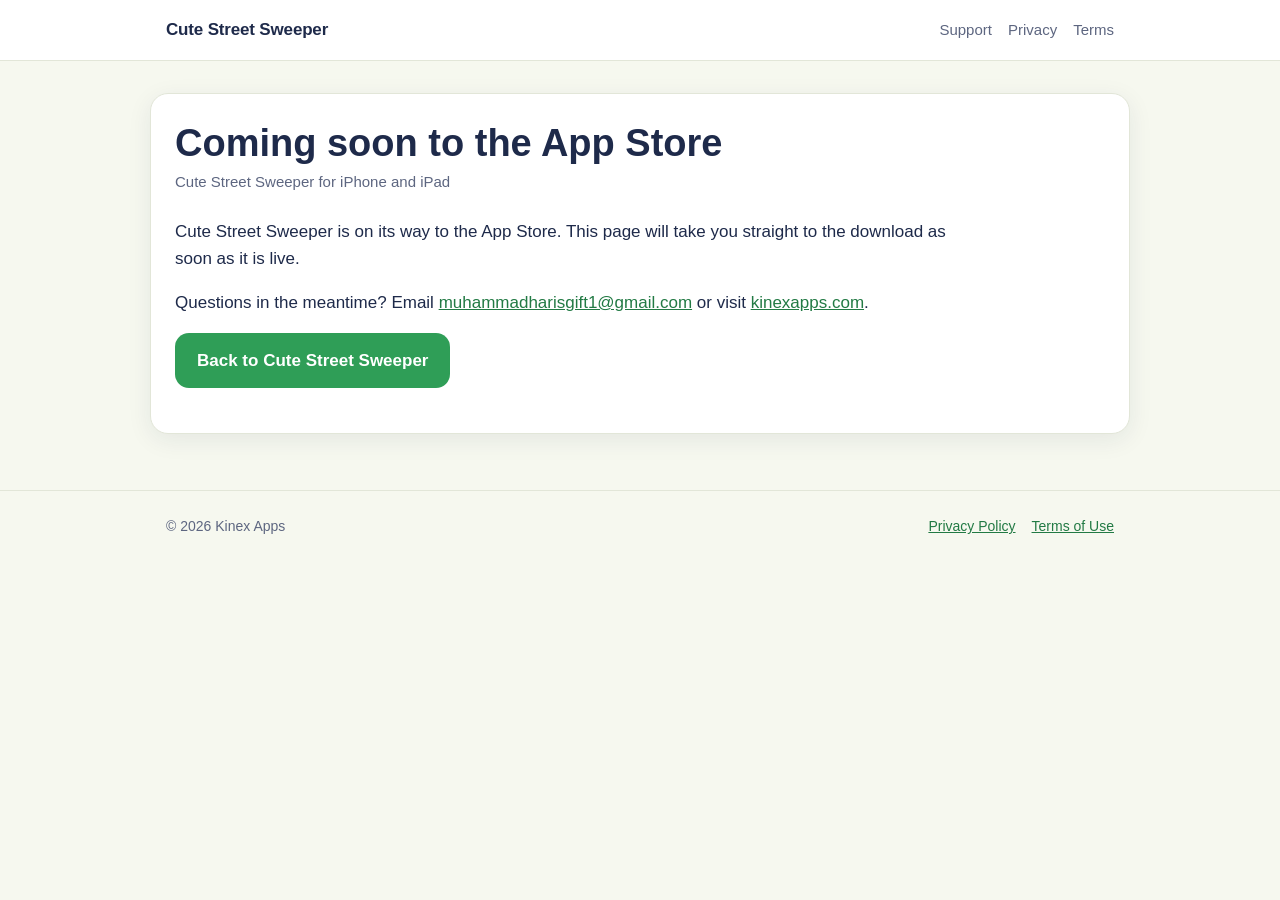
==== download/index.html @ dd7b42d6 "Add Cute Street Sweeper website: home with App Store QR code, privacy policy, terms of use, support " ====
<!doctype html>
<html lang="en">
<head>
  <meta charset="utf-8">
  <meta name="viewport" content="width=device-width, initial-scale=1">
  <title>Download Cute Street Sweeper</title>
  <meta name="description" content="Download Cute Street Sweeper on the App Store.">
  <link rel="stylesheet" href="../assets/style.css">
  <script>
    // The QR code always points here, so it never needs to change.
    // Once the app is live, paste its App Store link below (App Store Connect > App Information > Apple ID),
    // e.g. "https://apps.apple.com/app/id1234567890". Visitors are then sent straight to the store.
    var APP_STORE_URL = "";
    if (APP_STORE_URL) { window.location.replace(APP_STORE_URL); }
  </script>
</head>
<body>
  <header class="site">
    <div class="wrap">
      <a class="brand" href="../">Cute Street Sweeper</a>
      <nav class="top" aria-label="Main">
        <a href="../support/">Support</a>
        <a href="../privacy/">Privacy</a>
        <a href="../terms/">Terms</a>
      </nav>
    </div>
  </header>
  <main class="doc wrap">
    <div class="card">
      <h1>Coming soon to the App Store</h1>
      <p class="updated">Cute Street Sweeper for iPhone and iPad</p>
      <p>Cute Street Sweeper is on its way to the App Store. This page will take you straight to the download as soon as it is live.</p>
      <p>Questions in the meantime? Email <a href="mailto:muhammadharisgift1@gmail.com">muhammadharisgift1@gmail.com</a> or visit <a href="https://kinexapps.com/">kinexapps.com</a>.</p>
      <p><a class="cta" href="../">Back to Cute Street Sweeper</a></p>
    </div>
  </main>
  <footer class="site">
    <div class="wrap">
      <span>&copy; 2026 Kinex Apps</span>
      <nav aria-label="Legal"><a href="../privacy/">Privacy Policy</a><a href="../terms/">Terms of Use</a></nav>
    </div>
  </footer>
</body>
</html>
---- assets/style.css ----
:root {
  --bg: #f6f8ef;
  --surface: #ffffff;
  --ink: #1e2a4a;
  --muted: #5d6680;
  --line: #e2e6d8;
  --accent: #2f9e57;
  --accent-ink: #ffffff;
  --accent-soft: #e3f4e6;
  --link: #227a44;
  --radius: 18px;
  --shadow: 0 6px 24px rgba(30, 42, 74, 0.08);
  color-scheme: light;
}
@media (prefers-color-scheme: dark) {
  :root {
    --bg: #12161f;
    --surface: #1b2130;
    --ink: #eef1f7;
    --muted: #a7b0c4;
    --line: #2b3346;
    --accent: #4cc477;
    --accent-ink: #0d1a12;
    --accent-soft: #1f3a2a;
    --link: #74d69a;
    --shadow: 0 6px 24px rgba(0, 0, 0, 0.35);
    color-scheme: dark;
  }
}
* { box-sizing: border-box; }
html { -webkit-text-size-adjust: 100%; }
body {
  margin: 0;
  background: var(--bg);
  color: var(--ink);
  font: 17px/1.6 -apple-system, BlinkMacSystemFont, "SF Pro Text", "Segoe UI", Roboto, Helvetica, Arial, sans-serif;
}
a { color: var(--link); }
a:focus-visible, button:focus-visible { outline: 3px solid var(--accent); outline-offset: 2px; border-radius: 6px; }
.wrap { max-width: 980px; margin: 0 auto; padding: 0 16px; }
header.site {
  border-bottom: 1px solid var(--line);
  background: var(--surface);
}
header.site .wrap { display: flex; align-items: center; justify-content: space-between; gap: 12px; min-height: 60px; flex-wrap: wrap; }
.brand { font-weight: 800; text-decoration: none; color: var(--ink); letter-spacing: -0.01em; }
nav.top { display: flex; gap: 16px; flex-wrap: wrap; font-size: 15px; }
nav.top a { text-decoration: none; color: var(--muted); }
nav.top a:hover, nav.top a[aria-current="page"] { color: var(--ink); }

.hero { display: grid; grid-template-columns: 1.1fr 0.9fr; gap: 40px; align-items: center; padding: 48px 0 32px; }
.hero h1 { font-size: clamp(34px, 6vw, 52px); line-height: 1.1; margin: 0 0 14px; letter-spacing: -0.02em; }
.hero p.lead { font-size: 19px; color: var(--muted); margin: 0 0 24px; max-width: 34em; }
.hero img.shot { width: 100%; max-width: 380px; justify-self: center; border-radius: 28px; box-shadow: var(--shadow); border: 6px solid var(--surface); aspect-ratio: 4 / 5; object-fit: cover; }
.cta { display: inline-flex; align-items: center; gap: 10px; background: var(--accent); color: var(--accent-ink); text-decoration: none; font-weight: 700; padding: 14px 22px; border-radius: 14px; }
.cta:hover { filter: brightness(1.05); }

.card { background: var(--surface); border: 1px solid var(--line); border-radius: var(--radius); box-shadow: var(--shadow); padding: 24px; }
.grid3 { display: grid; grid-template-columns: repeat(3, 1fr); gap: 16px; margin: 8px 0 40px; }
.grid3 h3 { margin: 0 0 6px; font-size: 18px; }
.grid3 p { margin: 0; color: var(--muted); font-size: 15px; }

.download { display: grid; grid-template-columns: auto 1fr; gap: 28px; align-items: center; margin-bottom: 48px; }
.download img { width: 200px; height: 200px; border-radius: 12px; background: #fff; padding: 6px; }
.download h2 { margin: 0 0 8px; }
.download p { margin: 0 0 16px; color: var(--muted); }

main.doc { padding: 32px 0 56px; }
main.doc .card { padding: 28px 24px; }
main.doc h1 { font-size: clamp(28px, 5vw, 38px); line-height: 1.15; margin: 0 0 4px; }
main.doc .updated { color: var(--muted); margin: 0 0 24px; font-size: 15px; }
main.doc h2 { font-size: 21px; margin: 28px 0 8px; }
main.doc p, main.doc li { max-width: 46em; }
main.doc ul { padding-left: 22px; }
.note { background: var(--accent-soft); border-radius: 12px; padding: 14px 16px; }

footer.site { border-top: 1px solid var(--line); padding: 24px 0 40px; color: var(--muted); font-size: 14px; }
footer.site .wrap { display: flex; flex-wrap: wrap; gap: 8px 20px; justify-content: space-between; }
footer.site nav { display: flex; flex-wrap: wrap; gap: 8px 16px; }

@media (max-width: 760px) {
  .hero { grid-template-columns: 1fr; gap: 28px; padding-top: 32px; }
  .hero img.shot { max-width: 300px; }
  .grid3 { grid-template-columns: 1fr; }
  .download { grid-template-columns: 1fr; justify-items: center; text-align: center; }
}
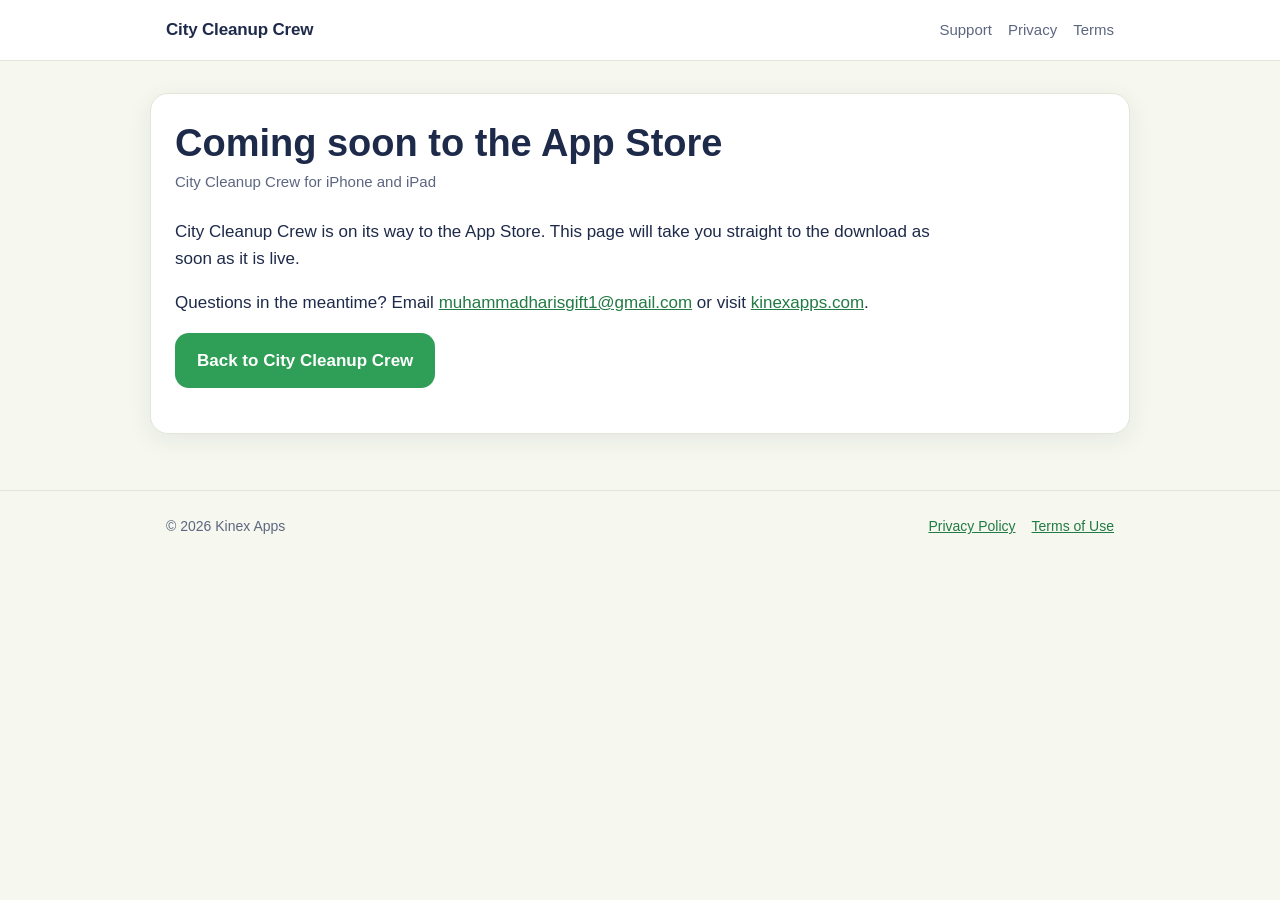
==== commit e17d15ec: "Rename the game to City Cleanup Crew: page text, URLs and a new QR code Co-Authored-By: Claude Opus " ====
--- a/download/index.html
+++ b/download/index.html
@@ -3,8 +3,8 @@
 <head>
   <meta charset="utf-8">
   <meta name="viewport" content="width=device-width, initial-scale=1">
-  <title>Download Cute Street Sweeper</title>
-  <meta name="description" content="Download Cute Street Sweeper on the App Store.">
+  <title>Download City Cleanup Crew</title>
+  <meta name="description" content="Download City Cleanup Crew on the App Store.">
   <link rel="stylesheet" href="../assets/style.css">
   <script>
     // The QR code always points here, so it never needs to change.
@@ -17,7 +17,7 @@
 <body>
   <header class="site">
     <div class="wrap">
-      <a class="brand" href="../">Cute Street Sweeper</a>
+      <a class="brand" href="../">City Cleanup Crew</a>
       <nav class="top" aria-label="Main">
         <a href="../support/">Support</a>
         <a href="../privacy/">Privacy</a>
@@ -28,10 +28,10 @@
   <main class="doc wrap">
     <div class="card">
       <h1>Coming soon to the App Store</h1>
-      <p class="updated">Cute Street Sweeper for iPhone and iPad</p>
-      <p>Cute Street Sweeper is on its way to the App Store. This page will take you straight to the download as soon as it is live.</p>
+      <p class="updated">City Cleanup Crew for iPhone and iPad</p>
+      <p>City Cleanup Crew is on its way to the App Store. This page will take you straight to the download as soon as it is live.</p>
       <p>Questions in the meantime? Email <a href="mailto:muhammadharisgift1@gmail.com">muhammadharisgift1@gmail.com</a> or visit <a href="https://kinexapps.com/">kinexapps.com</a>.</p>
-      <p><a class="cta" href="../">Back to Cute Street Sweeper</a></p>
+      <p><a class="cta" href="../">Back to City Cleanup Crew</a></p>
     </div>
   </main>
   <footer class="site">
